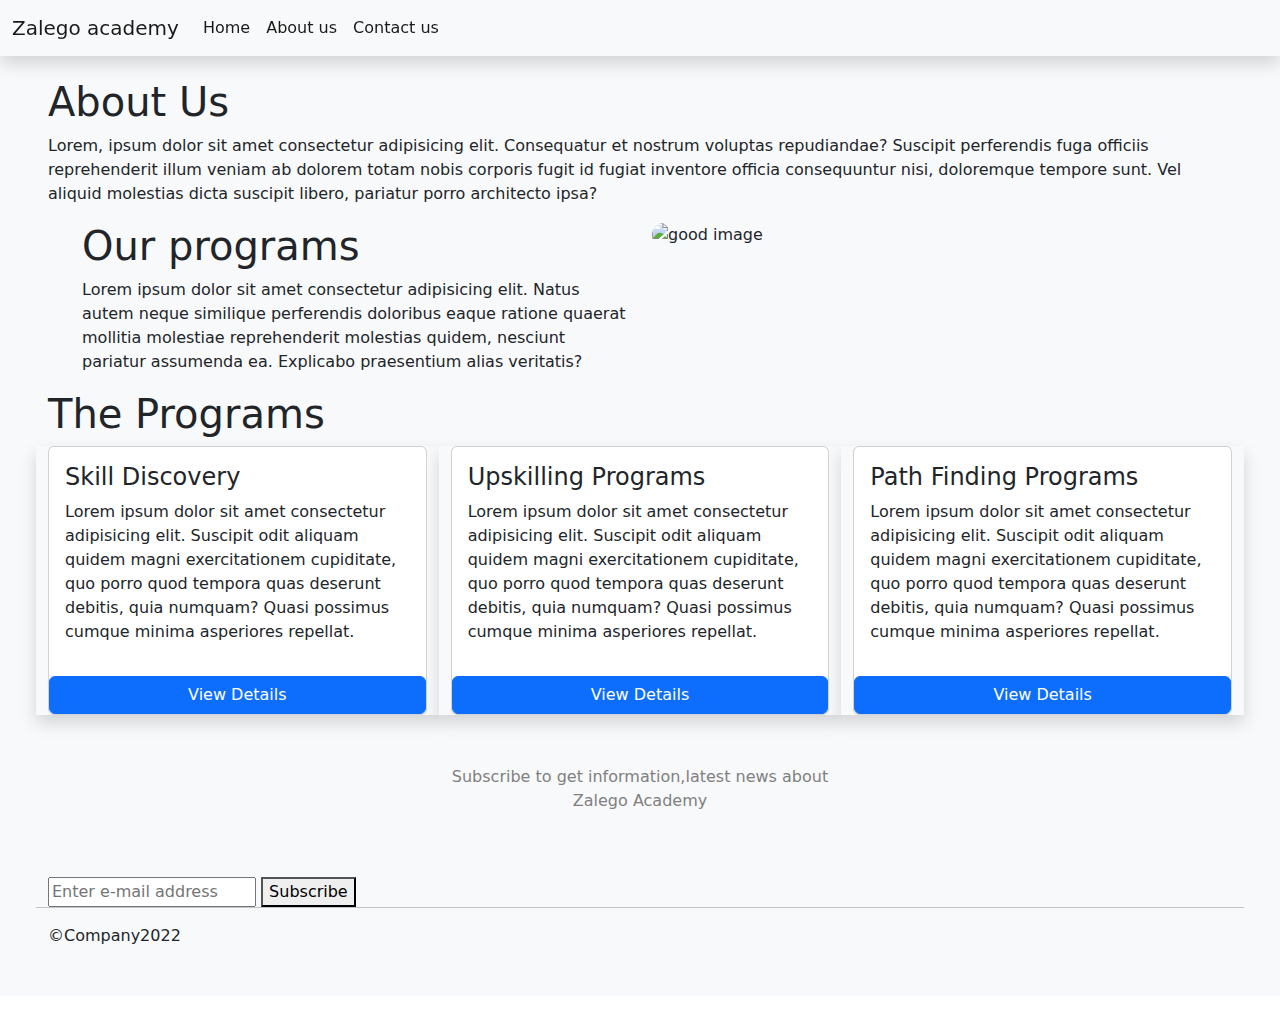
==== Aboutus.html @ 0b8bcf64 "added bootstrap syntax" ====
<!DOCTYPE html>
<html lang="en">
<head>
    <meta charset="UTF-8">
    <meta http-equiv="X-UA-Compatible" content="IE=edge">
    <meta name="viewport" content="width=device-width, initial-scale=1.0">
    <title>About Us</title>
    <link rel="stylesheet" href="bootstrap-5.2.0-beta1-dist/bootstrap-5.2.0-beta1-dist/css/bootstrap.min.css">
</head>
<body>
    <main class="p-5 mb-4 bg-light">
        <h1 style="padding-top:30px;">About Us</h1>
        <p>Lorem, ipsum dolor sit amet consectetur adipisicing elit. Consequatur et nostrum voluptas repudiandae? Suscipit perferendis fuga officiis reprehenderit illum veniam ab dolorem totam nobis corporis fugit id fugiat inventore officia consequuntur nisi, doloremque tempore sunt. Vel aliquid molestias dicta suscipit libero, pariatur porro architecto ipsa?</p>

        <main>
            <div class="container">
            <div class="row">
            <div class="col-lg-6">
                <h1>Our programs</h1>
                <p>Lorem ipsum dolor sit amet consectetur adipisicing elit. Natus autem neque similique perferendis doloribus eaque ratione quaerat mollitia molestiae reprehenderit molestias quidem, nesciunt pariatur assumenda ea. Explicabo praesentium alias veritatis?</p>
            </div>
                <div class="col-lg-6">
                <img src="images/bootstrap.jpg" alt="good image" style="border-radius: 20px;height:45vh; width:550px">
            </div>
         </div>
    </div>
    <h1>The Programs</h1>
    <div  class="row">
        <div class="col-lg-4 bg-light shadow">
            <div class="card">
                <div class="card-body">
                    <h4 class="card-title">Skill Discovery</h4>
                    <p>Lorem ipsum dolor sit amet consectetur adipisicing elit. Suscipit odit aliquam quidem magni exercitationem cupiditate, quo porro quod tempora quas deserunt debitis, quia numquam? Quasi possimus cumque minima asperiores repellat.</p>
                </div>
                <button class="btn btn-primary">View Details</button>
            </div>   

            </div>
            <div class="col-lg-4 bg-light shadow">
                <div class="card">
                    <div class="card-body">
                        <h4 class="card-title">Upskilling Programs</h4>
                        <p>Lorem ipsum dolor sit amet consectetur adipisicing elit. Suscipit odit aliquam quidem magni exercitationem cupiditate, quo porro quod tempora quas deserunt debitis, quia numquam? Quasi possimus cumque minima asperiores repellat.</p>
                    </div>
                    <button class="btn btn-primary">View Details</button>
                </div> 
    
                </div>
                <div class="col-lg-4 bg-light shadow">
                    <div class="card">
                        <div class="card-body">
                            <h4 class="card-title">Path Finding Programs</h4>
                            <p>Lorem ipsum dolor sit amet consectetur adipisicing elit. Suscipit odit aliquam quidem magni exercitationem cupiditate, quo porro quod tempora quas deserunt debitis, quia numquam? Quasi possimus cumque minima asperiores repellat.</p>
                        </div>
                        <button class="btn btn-primary">View Details</button>
                        
        
                    </div>
                </div>
                <p style="text-align: center; padding-top: 50px; color: gray;">Subscribe to get information,latest news about <br>Zalego Academy</p>
                <form>                                                          
                    <div class="row pt-5">
                        <div class="col-lg-12">
                            <input type="email" placeholder="Enter e-mail address">
                            <button class="btn-btn-primary">Subscribe</button>
                        </div>
                    </div>
                </form>
                <nav class="navbar navbar-expand-lg bg-light fixed-top shadow">
                    <div class="container-fluid">
                        <a href="#" class="navbar-brand">Zalego academy</a>
                        <button class="navbar-toggler" type="button" data-bs-toggle="collapse" data-bs-target="#navbardisplaynavigations" aria-expanded="false">
                            <span class="navbar-toggler-icon"></span>
                        </button>
                        <div class="collapse navbar-collapse" id="navbardisplaynavigations">
                            <div class="navbar-nav">
                            <a href="index.html" class="nav-link active">Home</a>
                            <a href="#" class="nav-link active">About us</a>
                            <a href="#" class="nav-link active">Contact us</a>
                        </div>
                    </div>
                  </div> 
             </nav>

        <hr>
        <footer>
            &copy;Company2022
        </footer>
            </div >
                   




        
    </div>






    <!-- bootstrap-5.2.0-beta1-dist/bootstrap-5.2.0-beta1-dist/js/bootstrap.bundle.min.js  -->
<script src="https://cdn.jsdelivr.net/npm/@popperjs/core@2.9.2/dist/umd/popper.min.js""></script>
<script src="bootstrap-5.2.0-beta1-dist/bootstrap-5.2.0-beta1-dist/js/bootstrap.min.js"></script>

</body>
</html>
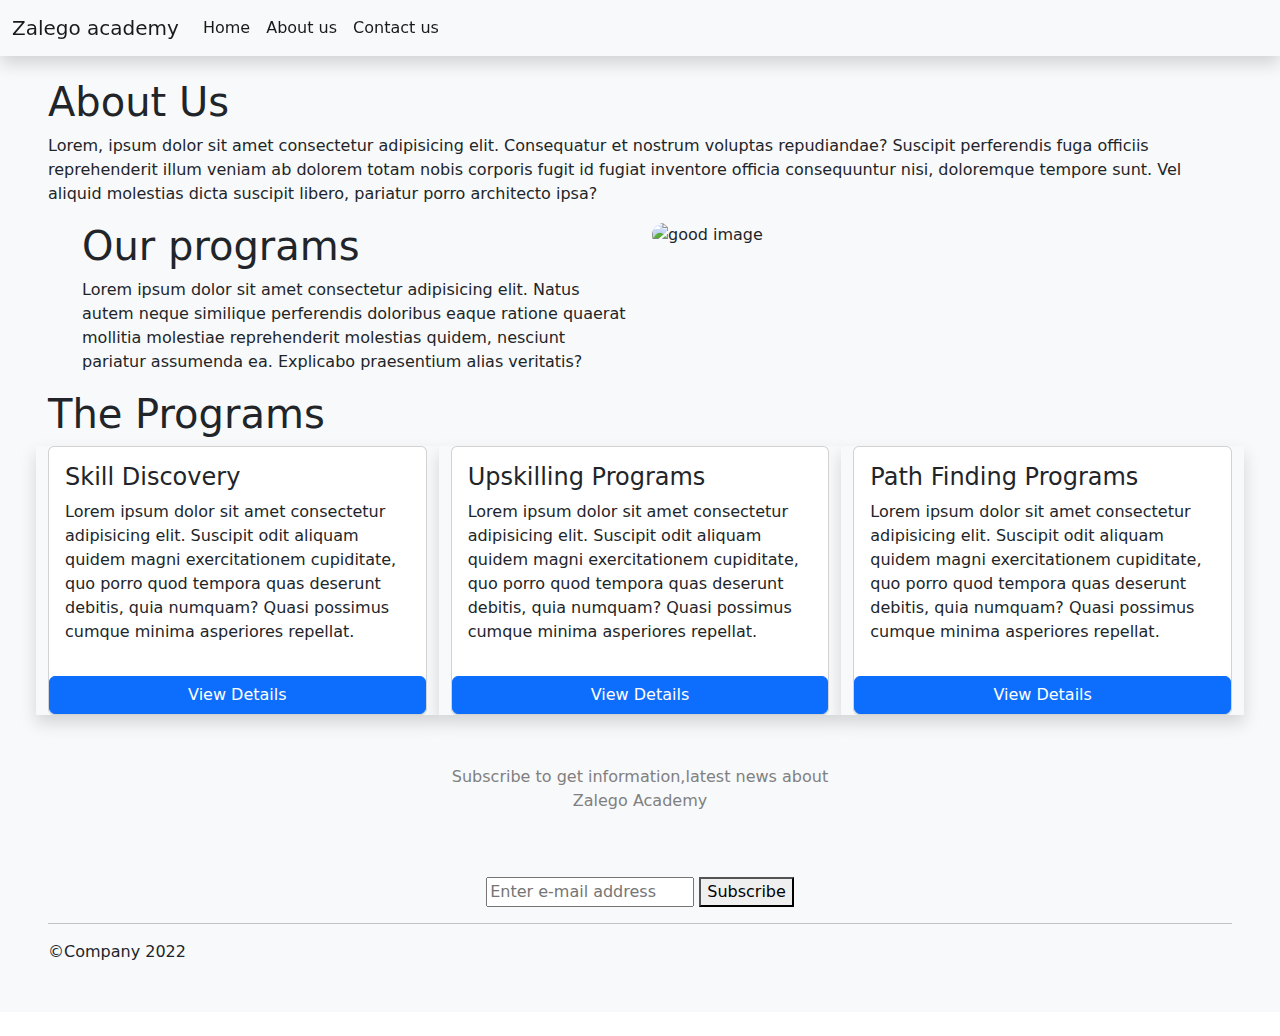
==== commit fb954c00: "added bootstrap syntax" ====
--- a/Aboutus.html
+++ b/Aboutus.html
@@ -60,7 +60,7 @@
                 <p style="text-align: center; padding-top: 50px; color: gray;">Subscribe to get information,latest news about <br>Zalego Academy</p>
                 <form>                                                          
                     <div class="row pt-5">
-                        <div class="col-lg-12">
+                        <div class="col-lg-12" style="text-align: center;">
                             <input type="email" placeholder="Enter e-mail address">
                             <button class="btn-btn-primary">Subscribe</button>
                         </div>
@@ -82,10 +82,8 @@
                   </div> 
              </nav>
 
-        <hr>
-        <footer>
-            &copy;Company2022
-        </footer>
+        
+
             </div >
                    
 
@@ -98,10 +96,12 @@
 
 
 
-
-
+    <hr>
+    <footer>
+        &copy;Company 2022
+    </footer>
     <!-- bootstrap-5.2.0-beta1-dist/bootstrap-5.2.0-beta1-dist/js/bootstrap.bundle.min.js  -->
-<script src="https://cdn.jsdelivr.net/npm/@popperjs/core@2.9.2/dist/umd/popper.min.js""></script>
+<script src="https://cdn.jsdelivr.net/npm/@popperjs/core@2.9.2/dist/umd/popper.min.js"></script>
 <script src="bootstrap-5.2.0-beta1-dist/bootstrap-5.2.0-beta1-dist/js/bootstrap.min.js"></script>
 
 </body>
